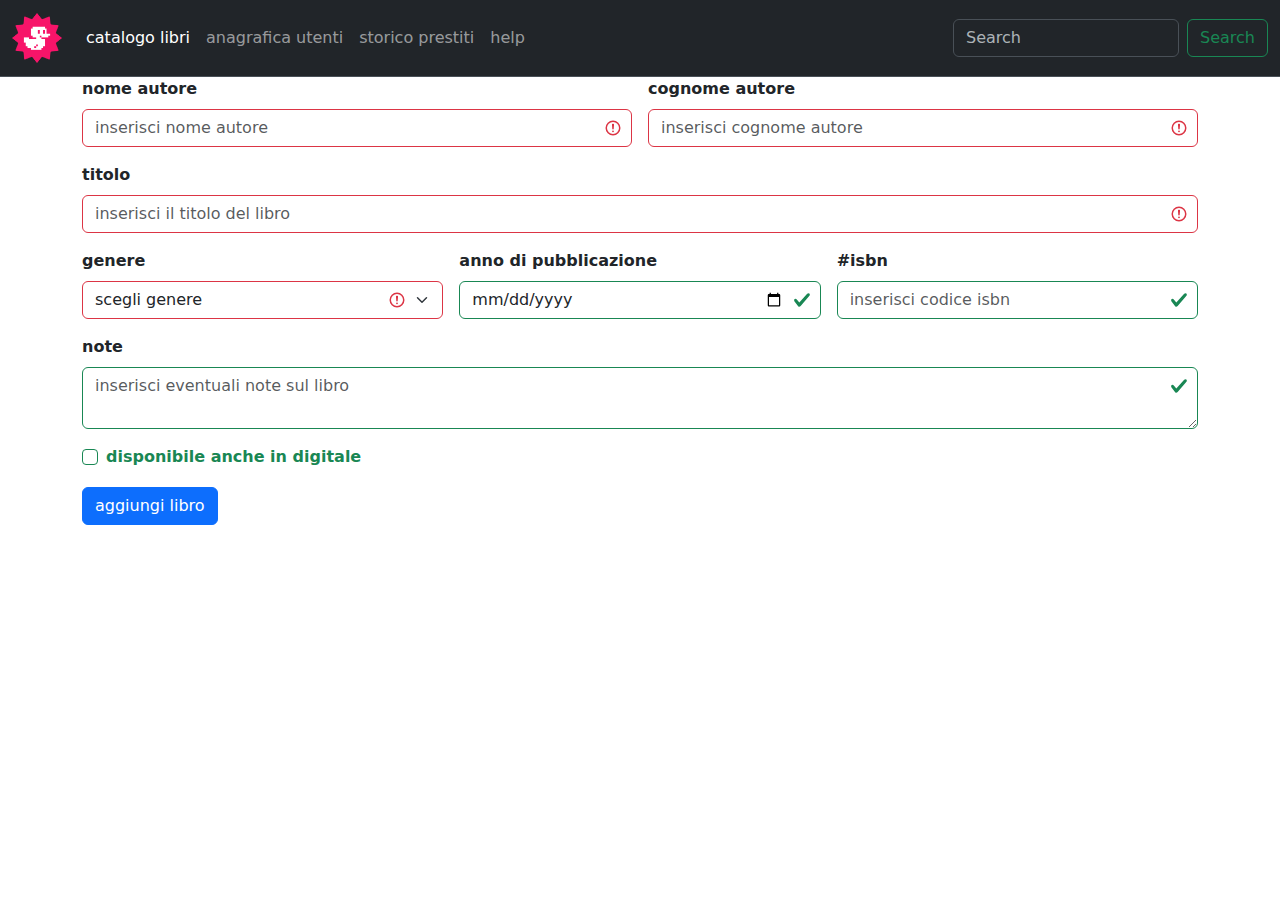
==== pages/form.html @ 96340e0c "add second page" ====
<!DOCTYPE html>
<html lang="en">

<head>
    <meta charset="UTF-8">
    <meta name="viewport" content="width=device-width, initial-scale=1.0">
    <title>anagrafica</title>
    <link rel="stylesheet" href="https://cdnjs.cloudflare.com/ajax/libs/font-awesome/6.6.0/css/all.min.css"
        integrity="sha512-Kc323vGBEqzTmouAECnVceyQqyqdsSiqLQISBL29aUW4U/M7pSPA/gEUZQqv1cwx4OnYxTxve5UMg5GT6L4JJg=="
        crossorigin="anonymous" referrerpolicy="no-referrer" />
    <link rel="stylesheet" href="https://cdnjs.cloudflare.com/ajax/libs/bootstrap/5.3.3/css/bootstrap.min.css"
        integrity="sha512-jnSuA4Ss2PkkikSOLtYs8BlYIeeIK1h99ty4YfvRPAlzr377vr3CXDb7sb7eEEBYjDtcYj+AjBH3FLv5uSJuXg=="
        crossorigin="anonymous" referrerpolicy="no-referrer" />
    <link rel="stylesheet" href="../css/style.css">
</head>

<body>
    <header class="sticky-top">
        <nav class="navbar navbar-expand-lg bg-dark border-bottom border-body" data-bs-theme="dark">
            <div class="container-fluid">
                <a class="navbar-brand" href="#"><img src="../img/duck.png" alt="duck"></a>
                <button class="navbar-toggler" type="button" data-bs-toggle="collapse"
                    data-bs-target="#navbarSupportedContent" aria-controls="navbarSupportedContent"
                    aria-expanded="false" aria-label="Toggle navigation">
                    <span class="navbar-toggler-icon"></span>
                </button>
                <div class="collapse navbar-collapse" id="navbarSupportedContent">
                    <ul class="navbar-nav me-auto mb-2 mb-lg-0">
                        <li class="nav-item">
                            <a class="nav-link active" aria-current="page" href="#">catalogo libri</a>
                        </li>

                        <li class="nav-item">
                            <a class="nav-link" href="#">anagrafica utenti</a>
                        </li>

                        <li class="nav-item">
                            <a class="nav-link" href="#">storico prestiti</a>
                        </li>

                        <li class="nav-item">
                            <a class="nav-link" href="#">help</a>
                        </li>

                    </ul>
                    <form class="d-flex" role="search">
                        <input class="form-control me-2" type="search" placeholder="Search" aria-label="Search">
                        <button class="btn btn-outline-success" type="submit">Search</button>
                    </form>
                </div>
            </div>
        </nav>
    </header>


    <main class="container">
        <form id="newbook" class="row g-3 was-validated" novalidate>

            <div class="col-6">
              <label for="name" class="form-label">nome autore</label>
              <input required type="text" class="form-control" id="name" placeholder="inserisci nome autore">
            </div>

            <div class="col-6">
              <label for="surname" class="form-label">cognome autore</label>
              <input required type="text" class="form-control" id="surname" placeholder="inserisci cognome autore">
            </div>

            <div class="col-12">
              <label for="title" class="form-label">titolo</label>
              <input required type="text" class="form-control" id="title" placeholder="inserisci il titolo del libro">
            </div>

            <div class="col-12 col-lg-4">
              <label for="genre" class="form-label">genere</label>
              <select required class="form-select" name="" id="">
                <option value="">scegli genere</option>
                <option value="romanzo">romanzo</option>
                <option value="fantasy">fantasy</option>
                <option value="avventura">avventura</option>
                <option value="giallo">giallo</option>
              </select>
            </div>

            <div class="col-12 col-lg-4">
              <label for="data" class="form-label">anno di pubblicazione</label>
              <input type="date" class="form-control" id="data">
            </div>

            <div class="col-12 col-lg-4">
              <label for="isbn" class="form-label">#isbn</label>
              <input type="text" class="form-control" id="isbn" placeholder="inserisci codice isbn">
            </div>

            <div class="col-12">
                <label for="isbn" class="form-label">note</label>
                <textarea class="form-control" name="note" id="note" placeholder="inserisci eventuali note sul libro"></textarea>
            </div>

            <div class="col-12">
              <div class="form-check">
                <input class="form-check-input" type="checkbox" id="gridCheck">
                <label class="form-check-label" for="gridCheck">
                  disponibile anche in digitale
                </label>
              </div>
            </div>
            <div class="col-12">
              <button type="submit" class="btn btn-primary">aggiungi libro</button>
            </div>
        </form>
        
    </main>
    <script src="https://cdnjs.cloudflare.com/ajax/libs/bootstrap/5.3.3/js/bootstrap.min.js"
        integrity="sha512-ykZ1QQr0Jy/4ZkvKuqWn4iF3lqPZyij9iRv6sGqLRdTPkY69YX6+7wvVGmsdBbiIfN/8OdsI7HABjvEok6ZopQ=="
        crossorigin="anonymous" referrerpolicy="no-referrer"></script>
</body>

</html>
---- css/style.css ----
img {
    width: 50px;
}

.my-action-large {
    min-width: 120px;
}

#newbook label{
    font-weight: bold;
}
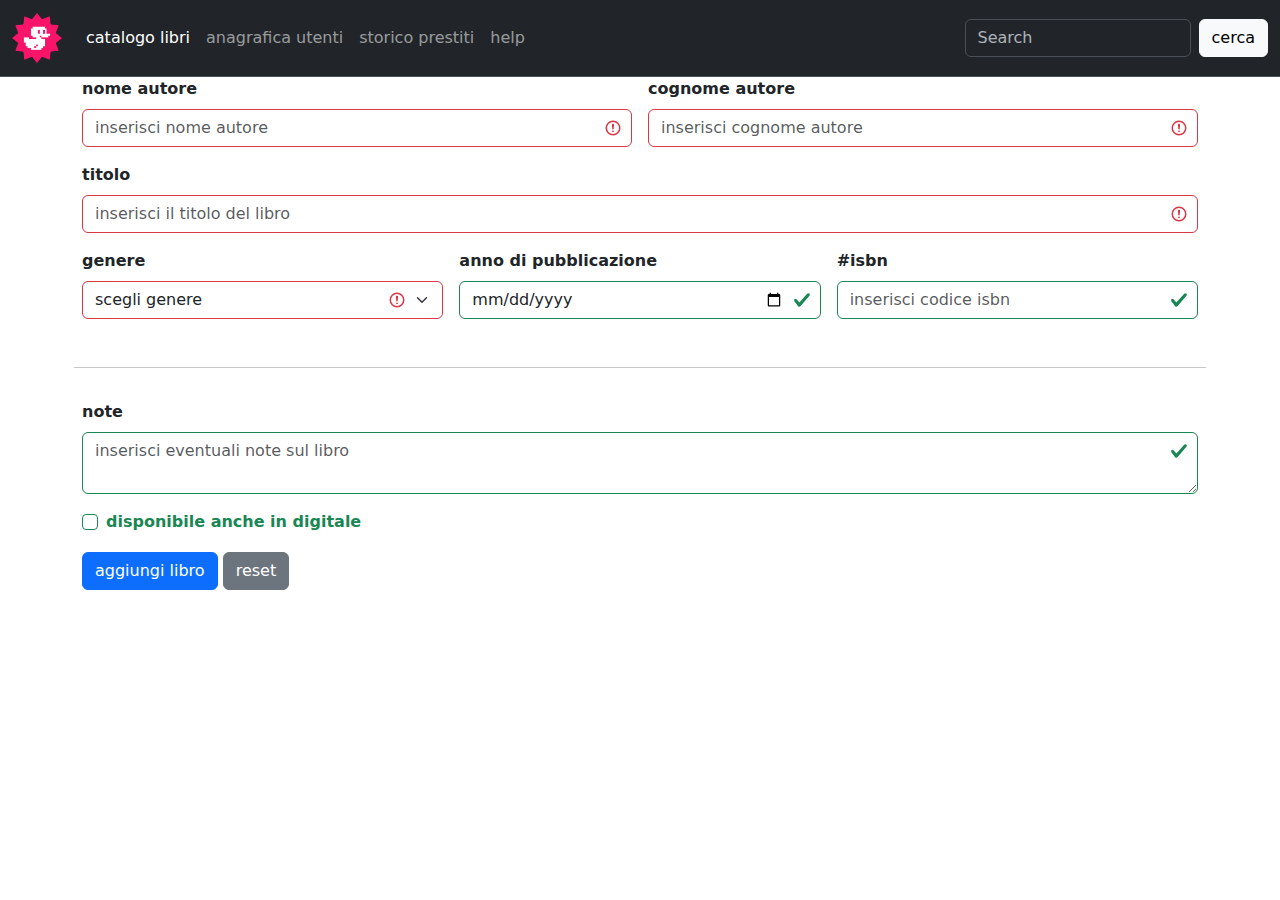
==== commit f30454ce: "exercise completed" ====
--- a/pages/form.html
+++ b/pages/form.html
@@ -27,7 +27,7 @@
                 <div class="collapse navbar-collapse" id="navbarSupportedContent">
                     <ul class="navbar-nav me-auto mb-2 mb-lg-0">
                         <li class="nav-item">
-                            <a class="nav-link active" aria-current="page" href="#">catalogo libri</a>
+                            <a class="nav-link active" aria-current="page" href="../index.html">catalogo libri</a>
                         </li>
 
                         <li class="nav-item">
@@ -45,7 +45,7 @@
                     </ul>
                     <form class="d-flex" role="search">
                         <input class="form-control me-2" type="search" placeholder="Search" aria-label="Search">
-                        <button class="btn btn-outline-success" type="submit">Search</button>
+                        <button class="btn btn-light" type="submit">cerca</button>
                     </form>
                 </div>
             </div>
@@ -92,6 +92,8 @@
               <input type="text" class="form-control" id="isbn" placeholder="inserisci codice isbn">
             </div>
 
+            <hr class="mt-5">
+
             <div class="col-12">
                 <label for="isbn" class="form-label">note</label>
                 <textarea class="form-control" name="note" id="note" placeholder="inserisci eventuali note sul libro"></textarea>
@@ -107,6 +109,7 @@
             </div>
             <div class="col-12">
               <button type="submit" class="btn btn-primary">aggiungi libro</button>
+              <button type="reset" class="btn btn-secondary">reset</button>
             </div>
         </form>
         
--- a/css/style.css
+++ b/css/style.css
@@ -9,4 +9,3 @@
 #newbook label{
     font-weight: bold;
 }
-
